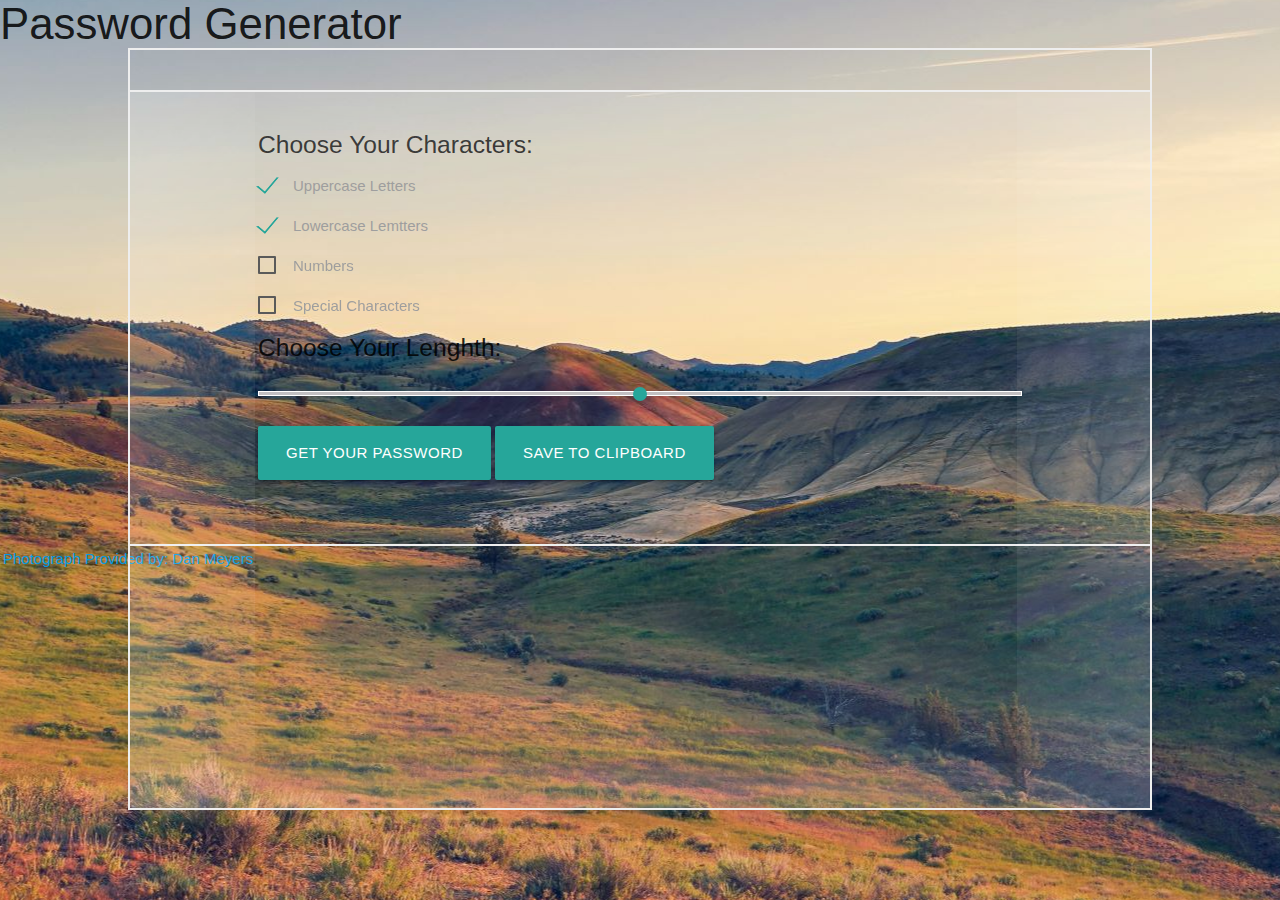
==== index.html @ 71659f1a "Initial files and html/css scaffolding" ====
<!DOCTYPE html>
<html lang="en">

<head>
    <meta charset="UTF-8">
    <meta name="viewport" content="width=device-width, initial-scale=1.0">
    <meta http-equiv="X-UA-Compatible" content="ie=edge">
    <link href="https://fonts.googleapis.com/icon?family=Material+Icons" rel="stylesheet">
    <link href="https://fonts.googleapis.com/css?family=Julius+Sans+One|Rubik+Mono+One|Staatliches&display=swap" rel="stylesheet">
    <link type="text/css" rel="stylesheet" href="css/materialize.min.css" media="screen,projection" />
    <link rel="stylesheet" type="text/css" href="./css/style.css" />

    <title>Password Generator</title>
</head>

<body>
    <div class=generator-wrapper>
        <header>
            <h3>Password Generator</h3>
        </header>
        <div class=generator-container>
            <h5>Choose Your Characters:</h5>
            <form action="#">
                <p>
                    <label>
                    <input type="checkbox" checked="checked" />
                    <span>Uppercase Letters</span>
                </label>
                </p>
                <p>
                    <label>
                    <input type="checkbox" checked="checked" />
                    <span>Lowercase Lemtters</span>
                </label>
                </p>
                <p>
                    <label>
                    <input type="checkbox" />
                    <span>Numbers</span>
                </label>
                </p>
                <p>
                    <label>
                    <input type="checkbox"  />
                    <span>Special Characters</span>
                </label>
                </p>
            </form>
            <h5>Choose Your Lenghth:</h5>
            <form action="#">
                <p class="range-field">
                    <input type="range" id="test5" min="8" max="128" />
                </p>
            </form>
            <div class="output-box">
                <p>

                </p>
            </div>
            <a class="waves-effect waves-light btn-large">Get Your Password</a>
            <a class="waves-effect waves-light btn-large">Save to Clipboard</a>

        </div>
    </div>
    <footer>
        <a href="https://unsplash.com/@dmey503?utm_medium=referral&amp;utm_campaign=photographer-credit&amp;utm_content=creditBadge" target="_blank" rel="noopener noreferrer" title="Download free do whatever you want high-resolution photos from Dan Meyers">
            <span style="display:inline-block;padding:2px 3px">
                Photograph Provided by: Dan Meyers</span></a>
    </footer>
    <script src="./script.js"></script>
</body>

</html>
---- css/style.css ----
body {
    background: url(../images/painted-hills-oregon.jpg);
    background-position: center;
    background-repeat: no-repeat;
    background-attachment: fixed;
    overflow: auto;
    font: #eee;
}

h3 {
    margin: auto;
}

div.generator-container:before {
    content: '';
    position: absolute;
    top: 0;
    left: 0;
    right: 0;
    bottom: 0;
    box-shadow: inset 0 0 2000px rgba(255, 255, 255, .5);
    box-shadow: inset 0 0 2000px rgba(255, 255, 255, .5);
}

div.generator-container,
div.generator-container:before {
    background: inherit;
    margin: auto;
    border: solid, #eee, 2px;
    width: 80%;
    height: 80%;
    padding: 5% 10%;
    overflow: auto;
}

footer {
    text-decoration: none;
    margin: auto;
    bottom: 0;
}
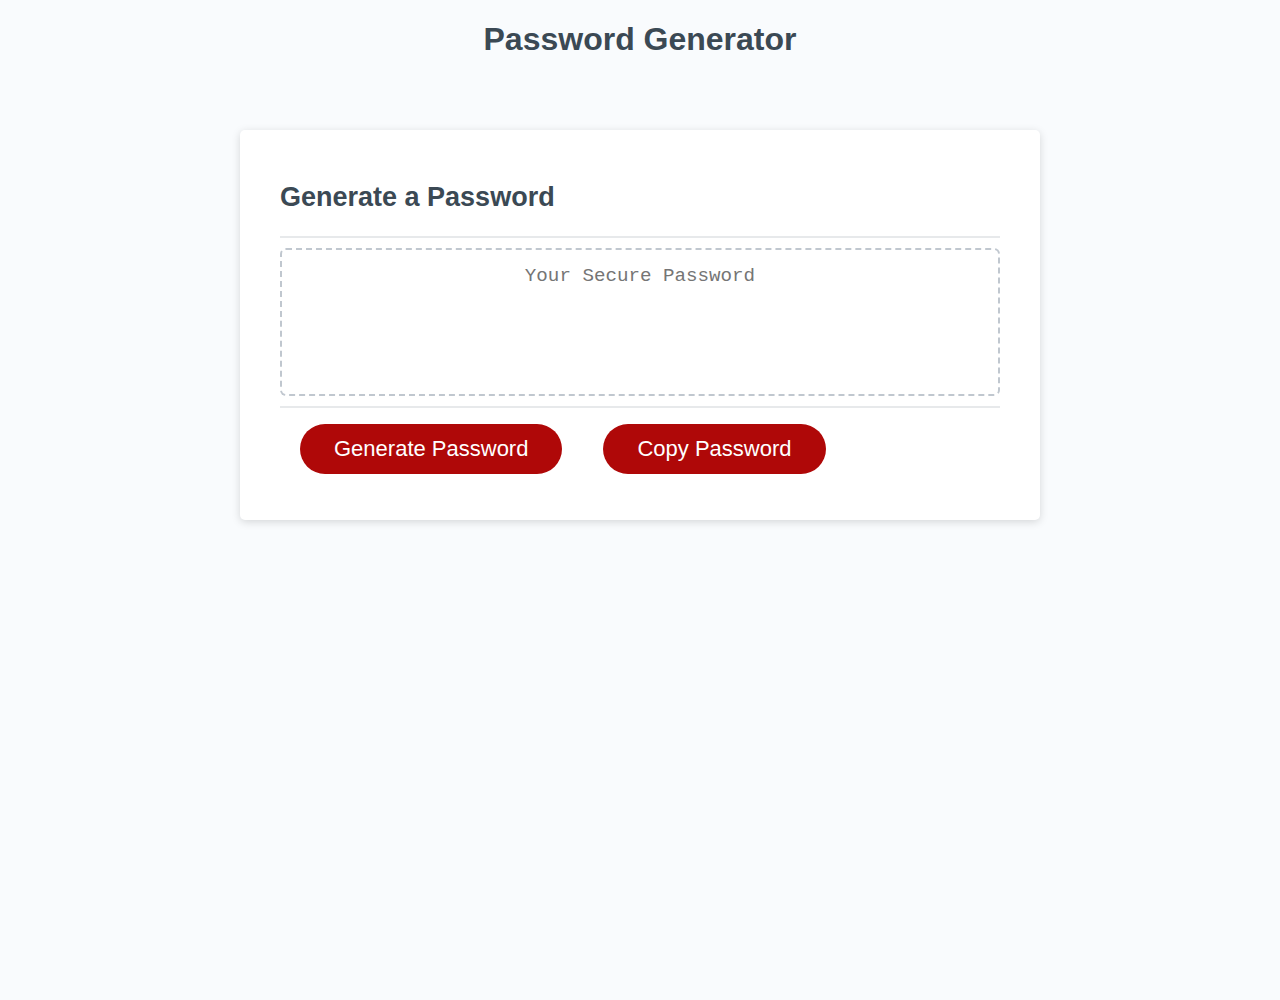
==== commit e7a83b93: "style, html, js" ====
--- a/index.html
+++ b/index.html
@@ -2,72 +2,33 @@
 <html lang="en">
 
 <head>
-    <meta charset="UTF-8">
-    <meta name="viewport" content="width=device-width, initial-scale=1.0">
-    <meta http-equiv="X-UA-Compatible" content="ie=edge">
-    <link href="https://fonts.googleapis.com/icon?family=Material+Icons" rel="stylesheet">
-    <link href="https://fonts.googleapis.com/css?family=Julius+Sans+One|Rubik+Mono+One|Staatliches&display=swap" rel="stylesheet">
-    <link type="text/css" rel="stylesheet" href="css/materialize.min.css" media="screen,projection" />
-    <link rel="stylesheet" type="text/css" href="./css/style.css" />
-
+    <meta charset="UTF-8" />
+    <meta name="viewport" content="width=device-width, initial-scale=1.0" />
+    <meta http-equiv="X-UA-Compatible" content="ie=edge" />
     <title>Password Generator</title>
+    <link rel="stylesheet" href="style.css" />
 </head>
 
 <body>
-    <div class=generator-wrapper>
-        <header>
-            <h3>Password Generator</h3>
-        </header>
-        <div class=generator-container>
-            <h5>Choose Your Characters:</h5>
-            <form action="#">
-                <p>
-                    <label>
-                    <input type="checkbox" checked="checked" />
-                    <span>Uppercase Letters</span>
-                </label>
-                </p>
-                <p>
-                    <label>
-                    <input type="checkbox" checked="checked" />
-                    <span>Lowercase Lemtters</span>
-                </label>
-                </p>
-                <p>
-                    <label>
-                    <input type="checkbox" />
-                    <span>Numbers</span>
-                </label>
-                </p>
-                <p>
-                    <label>
-                    <input type="checkbox"  />
-                    <span>Special Characters</span>
-                </label>
-                </p>
-            </form>
-            <h5>Choose Your Lenghth:</h5>
-            <form action="#">
-                <p class="range-field">
-                    <input type="range" id="test5" min="8" max="128" />
-                </p>
-            </form>
-            <div class="output-box">
-                <p>
+    <header>
+        <h1>Password Generator</h1>
+    </header>
+    <div class="wrapper">
+        <div class="card">
 
-                </p>
+            <div class="card-header">
+                <h2>Generate a Password</h2>
             </div>
-            <a class="waves-effect waves-light btn-large">Get Your Password</a>
-            <a class="waves-effect waves-light btn-large">Save to Clipboard</a>
-
+            <div class="card-body">
+                <textarea readonly id="password" placeholder="Your Secure Password" aria-label="Generated Password"></textarea>
+            </div>
+            <div class="card-footer">
+                <button id="generate" class="btn">Generate Password</button>
+                <button id="copy" class="btn">Copy Password</button>
+            </div>
         </div>
     </div>
-    <footer>
-        <a href="https://unsplash.com/@dmey503?utm_medium=referral&amp;utm_campaign=photographer-credit&amp;utm_content=creditBadge" target="_blank" rel="noopener noreferrer" title="Download free do whatever you want high-resolution photos from Dan Meyers">
-            <span style="display:inline-block;padding:2px 3px">
-                Photograph Provided by: Dan Meyers</span></a>
-    </footer>
-    <script src="./script.js"></script>
+    <script src="script.js"></script>
 </body>
 
 </html>--- a/style.css
+++ b/style.css
@@ -0,0 +1,133 @@
+*,
+*::before,
+*::after {
+  box-sizing: border-box;
+}
+
+html,
+body,
+.wrapper {
+  height: 100%;
+  margin: 0;
+  padding: 0;
+}
+
+body {
+  font-family: sans-serif;
+  background-color: #f9fbfd;
+}
+
+.wrapper {
+  padding-top: 30px;
+  padding-left: 20px;
+  padding-right: 20px;
+}
+
+header {
+  text-align: center;
+  padding: 20px;
+  padding-top: 0px;
+  color: hsl(206, 17%, 28%);
+}
+
+.card {
+  background-color: hsl(0, 0%, 100%);
+  border-radius: 5px;
+  border-width: 1px;
+  box-shadow: rgba(0, 0, 0, 0.15) 0px 2px 8px 0px;
+  color: hsl(206, 17%, 28%);
+  font-size: 18px;
+  margin: 0 auto;
+  max-width: 800px;
+  padding: 30px 40px;
+}
+
+.card-header::after {
+  content: " ";
+  display: block;
+  width: 100%;
+  background: #e7e9eb;
+  height: 2px;
+}
+
+.card-body {
+  min-height: 100px;
+}
+
+.card-footer::before {
+  content: " ";
+  display: block;
+  width: 100%;
+  background: #e7e9eb;
+  height: 2px;
+}
+
+.card-footer::after {
+  content: " ";
+  display: block;
+  clear: both;
+}
+
+.btn {
+  border: none;
+  background-color: hsl(360, 91%, 36%);
+  border-radius: 25px;
+  box-shadow: rgba(0, 0, 0, 0.1) 0px 1px 6px 0px rgba(0, 0, 0, 0.2) 0px 1px 1px
+    0px;
+  color: hsl(0, 0%, 100%);
+  display: inline-block;
+  font-size: 22px;
+  line-height: 22px;
+  margin: 16px 16px 16px 20px;
+  padding: 14px 34px;
+  text-align: center;
+  cursor: pointer;
+}
+
+button[disabled] {
+  cursor: default;
+  background: #c0c7cf;
+}
+
+.float-right {
+  float: right;
+}
+
+#password {
+  -webkit-appearance: none;
+  -moz-appearance: none;
+  appearance: none;
+  border: none;
+  display: block;
+  width: 100%;
+  padding-top: 15px;
+  padding-left: 15px;
+  padding-right: 15px;
+  padding-bottom: 85px;
+  font-size: 1.2rem;
+  text-align: center;
+  margin-top: 10px;
+  margin-bottom: 10px;
+  border: 2px dashed #c0c7cf;
+  border-radius: 6px;
+  resize: none;
+  overflow: hidden;
+}
+
+@media (max-width: 690px) {
+  .btn {
+    font-size: 1rem;
+    margin: 16px 0px 0px 0px;
+    padding: 10px 15px;
+  }
+
+  #password {
+    font-size: 1rem;
+  }
+}
+
+@media (max-width: 500px) {
+  .btn {
+    font-size: 0.8rem;
+  }
+}
